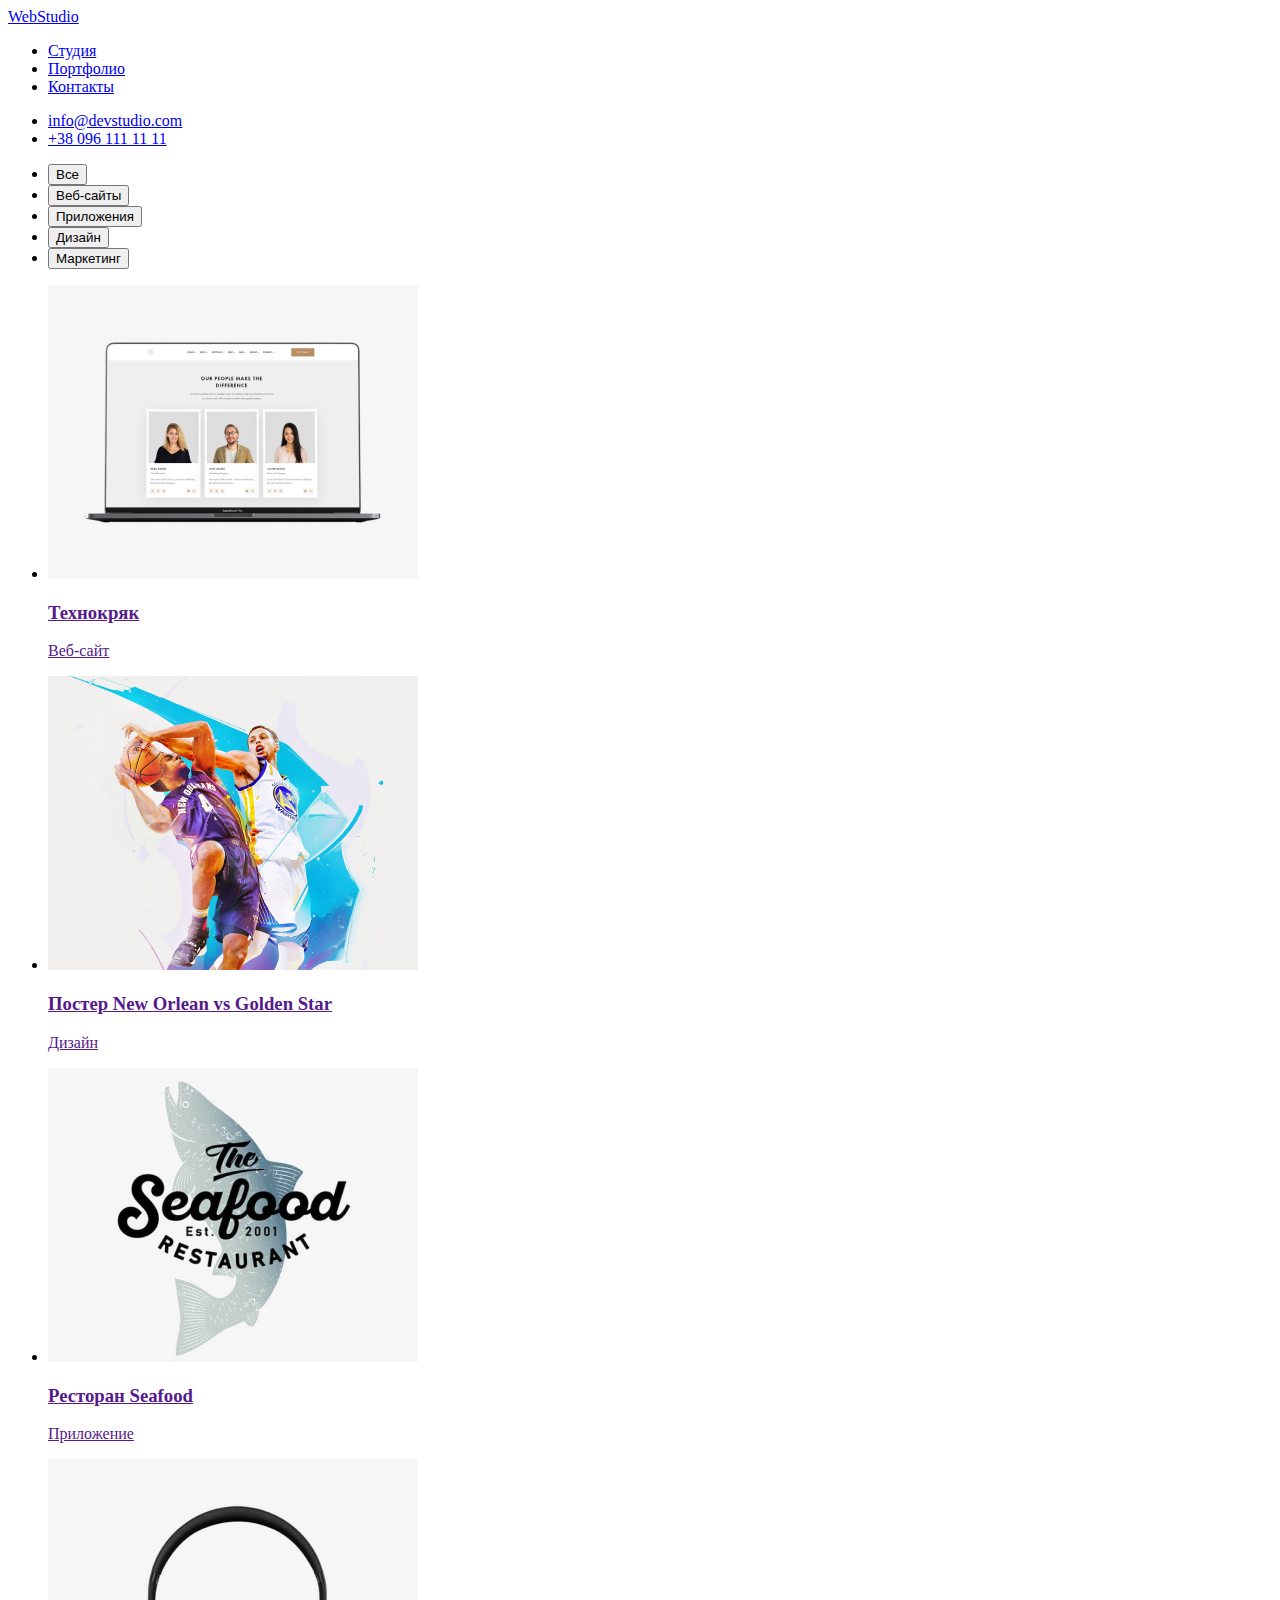
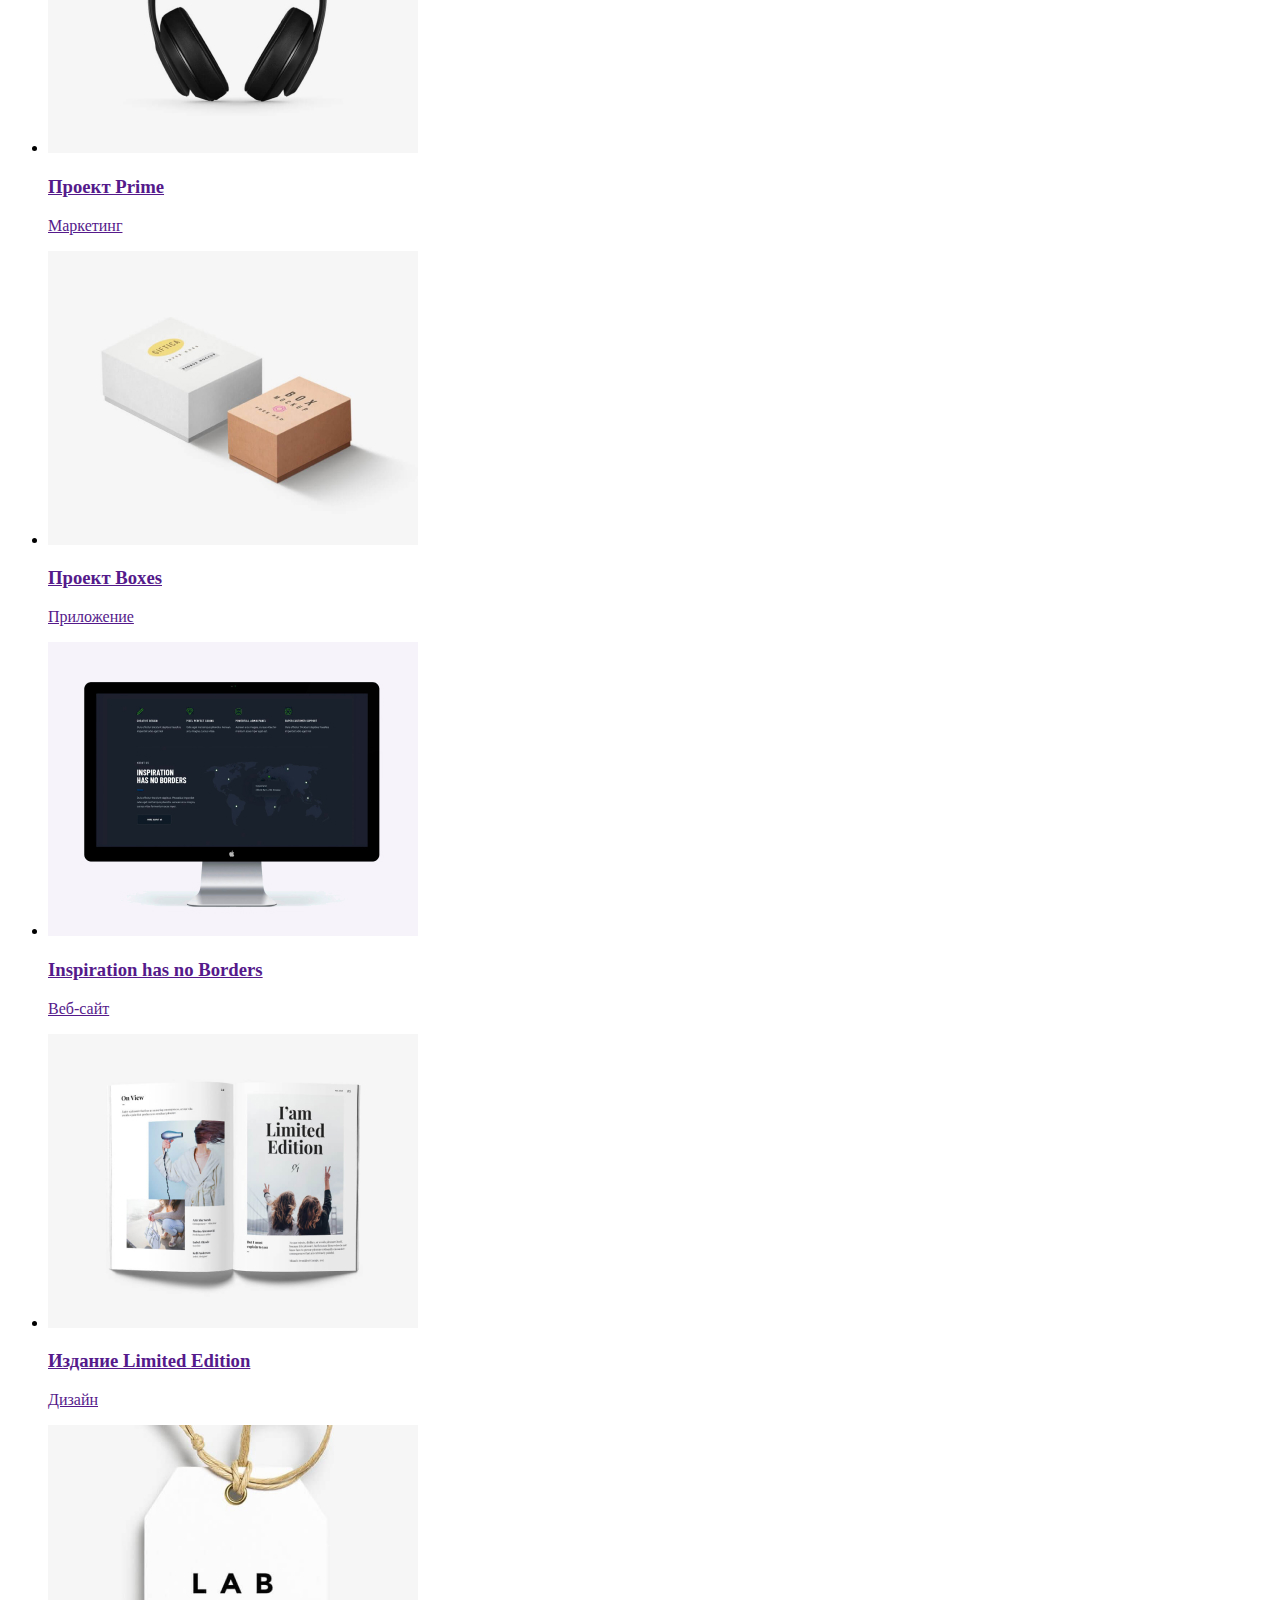
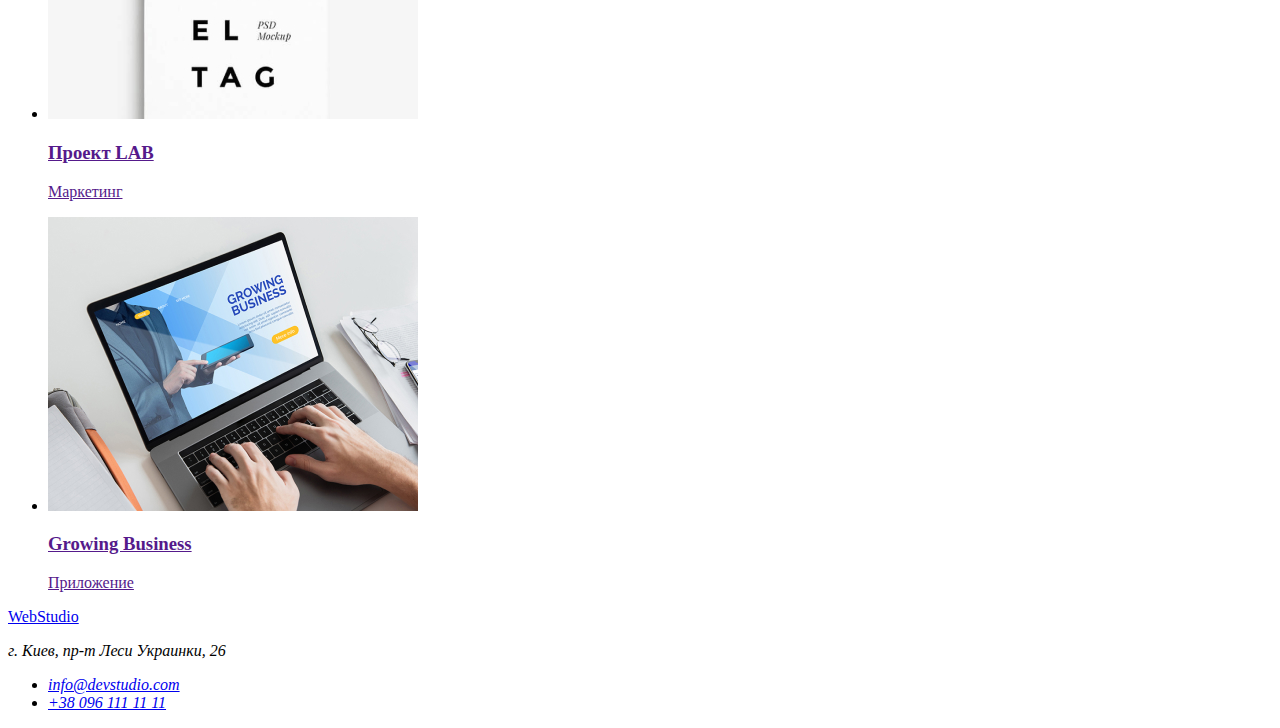
==== portfolio.html @ c71f7bc2 "ДЗ/2 портфолио" ====
<!DOCTYPE html>
<html lang="en">
  <head>
    <meta charset="UTF-8" />
    <meta http-equiv="X-UA-Compatible" content="IE=edge" />
    <meta name="viewport" content="width=device-width, initial-scale=1.0" />
    <title>Portfolio</title>
  </head>
  <body>
    <!--Шапка-->
    <header>
      <a href="#">WebStudio</a>
      <nav>
        <ul>
          <li><a href="#">Студия</a></li>
          <li><a href="#">Портфолио</a></li>
          <li><a href="#">Контакты</a></li>
        </ul>
      </nav>
      <ul>
        <li><a href="mailto:info@devstudio.com">info@devstudio.com</a></li>
        <li><a href="tel:+380961111111">+38 096 111 11 11</a></li>
      </ul>
    </header>
    <!--MAin content-->
    <main>
      <section>
        <h1 hidden>
         Примеры работ
        </h1>
        <ul>
            <li><button type="button">Все</button></li>
            <li><button type="button">Веб-сайты</button></li>
            <li><button type="button">Приложения</button></li>
            <li><button type="button">Дизайн</button></li>
            <li><button type="button">Маркетинг</button></li>
        </ul>
        <ul>
          <li>
            <a href="">
              <img
                src="./images/hw-2/technokryak.jpg"
                alt="Веб-сайт технокряк"
                width="370"
                height="294"
              />
              <h3>Технокряк</h3>
              <p>Веб-сайт</p>
            </a>
          </li>
          <li>
            <a href="">
              <img
                src="./images/hw-2/poster.jpg"
                alt="Постер с баскетболистами"
                width="370"
                height="294"
              />
              <h3>Постер New Orlean vs Golden Star</h3>
              <p>Дизайн</p>
            </a>
          </li>
          <li>
            <a href="">
              <img
                src="./images/hw-2/seafood.jpg"
                alt="Логотип ресторана"
                width="370"
                height="294"
              />
              <h3>Ресторан Seafood</h3>
              <p>Приложение</p>
            </a>
          </li>
          <li>
            <a href="">
              <img
                src="./images/hw-2/prime.jpg"
                alt="Наушники"
                width="370"
                height="294"
              />
              <h3>Проект Prime</h3>
              <p>Маркетинг</p>
            </a>
          </li>
          <li>
            <a href="">
              <img
                src="./images/hw-2/boxes.jpg"
                alt="Коробки"
                width="370"
                height="294"
              />
              <h3>Проект Boxes</h3>
              <p>Приложение</p>
            </a>
          </li>
          <li>
            <a href="">
              <img
                src="./images/hw-2/inspiration.jpg"
                alt="Компютер"
                width="370"
                height="294"
              />
              <h3>Inspiration has no Borders</h3>
              <p>Веб-сайт</p>
            </a>
          </li>
          <li>
            <a href="">
              <img
                src="./images/hw-2/limited-edition.jpg"
                alt="Обложка книги"
                width="370"
                height="294"
              />
              <h3>Издание Limited Edition</h3>
              <p>Дизайн</p>
            </a>
          </li>
          <li>
            <a href="">
              <img
                src="./images/hw-2/lab.jpg"
                alt="Лаб лого"
                width="370"
                height="294"
              />
              <h3>Проект LAB</h3>
              <p>Маркетинг</p>
            </a>
          </li>
          <li>
            <a href="">
              <img src="./images/hw-2/growing.jpg" alt="Ноут" 
              width="370" height="294"/>
              <h3 lang="en">Growing Business</h3>
              <p>Приложение</p>
            </a>
          </li>
        </ul>
      </section>
    </main>
    <!--Footer-->
    <footer>
      <a href="#">WebStudio</a>
      <address>
        <p>г. Киев, пр-т Леси Украинки, 26</p>
        <ul>
          <li><a href="mailto:info@devstudio.com">info@devstudio.com</a></li>
          <li><a href="tel:+380961111111">+38 096 111 11 11</a></li>
        </ul>
      </address>
    </footer>
  </body>
</html>
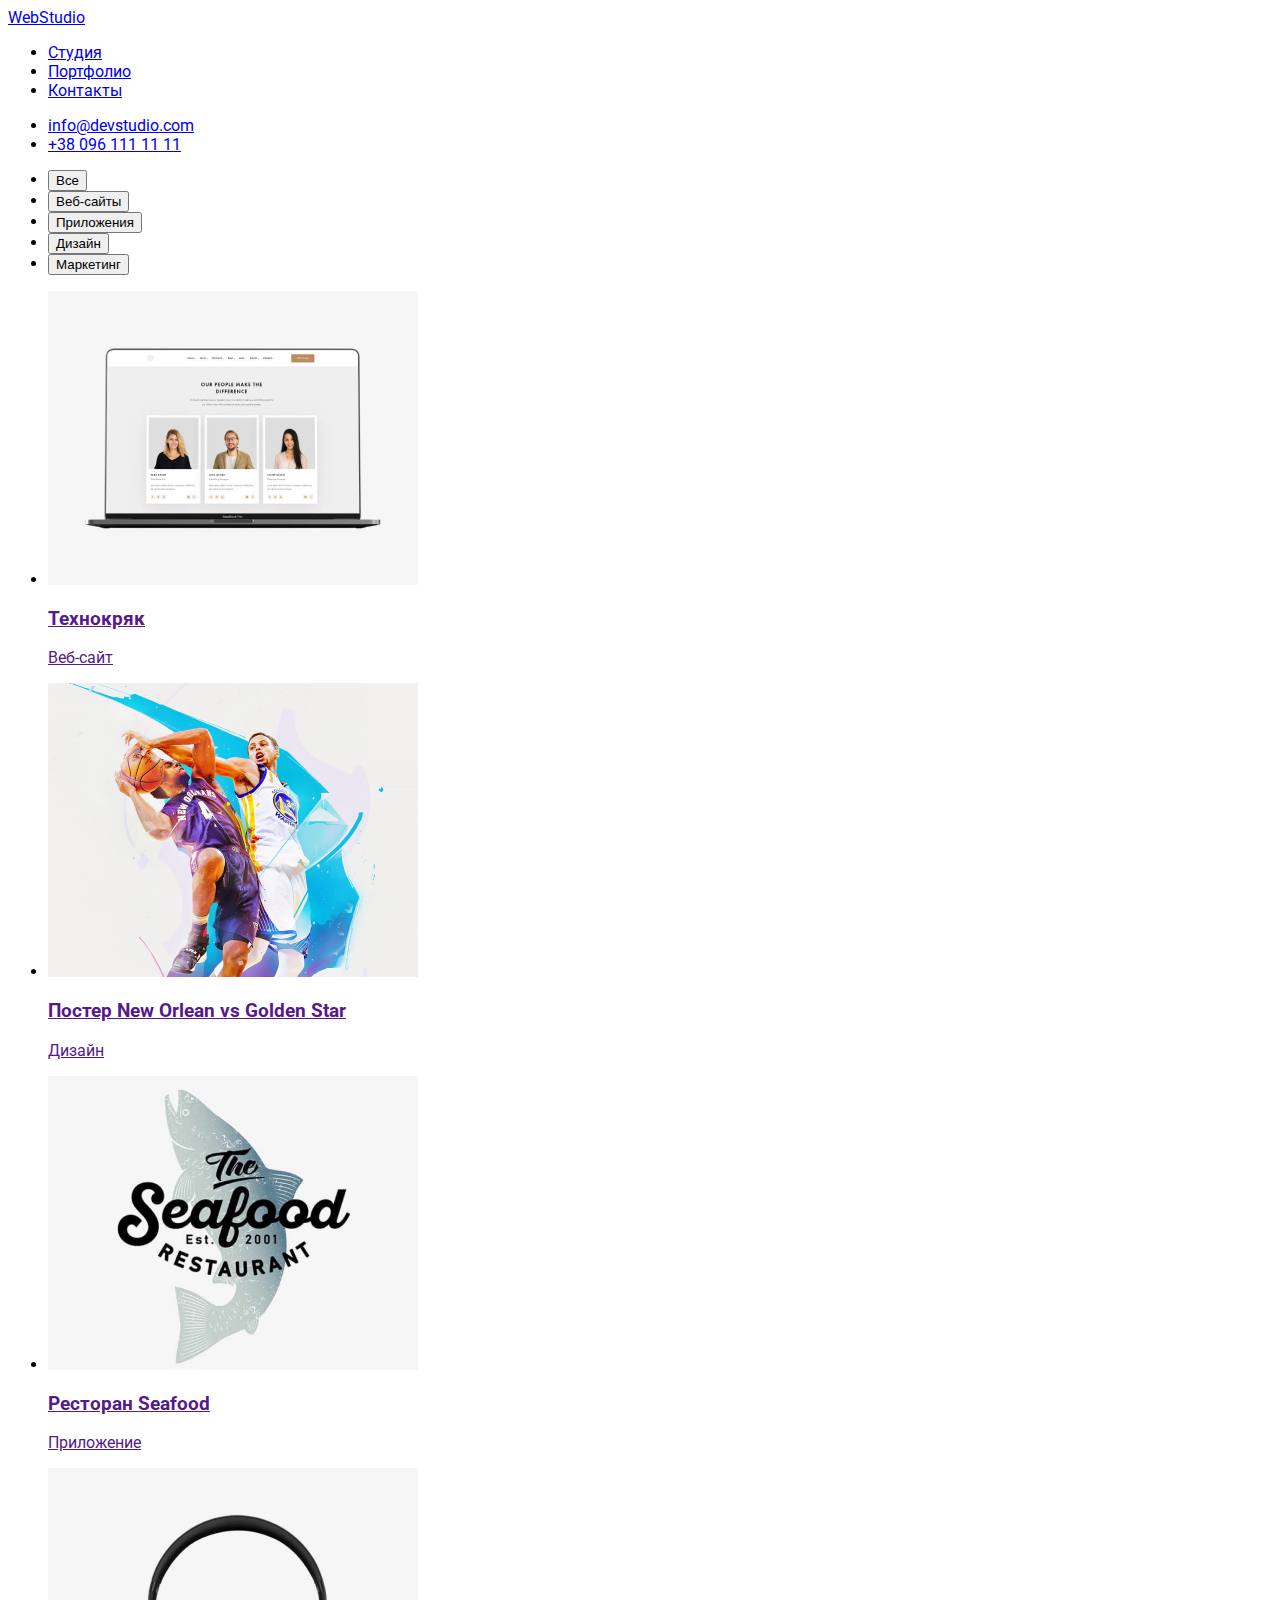
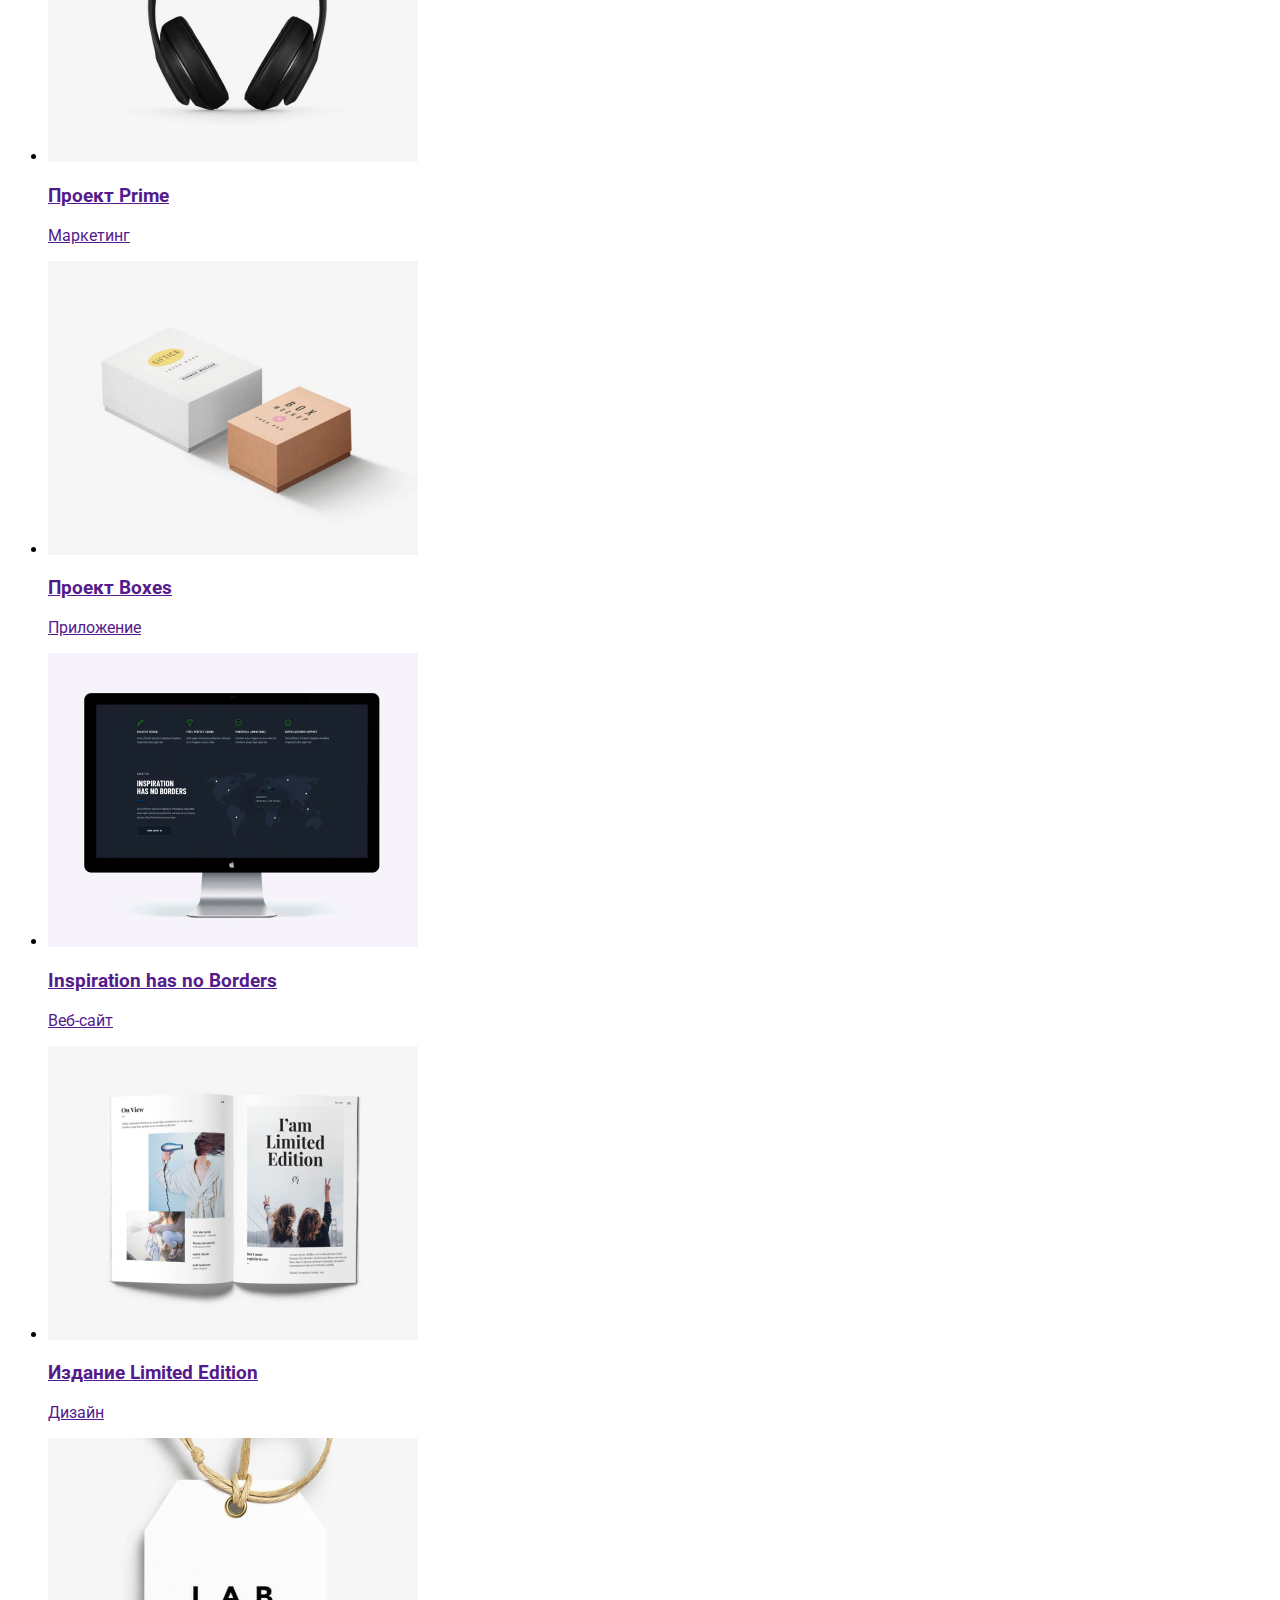
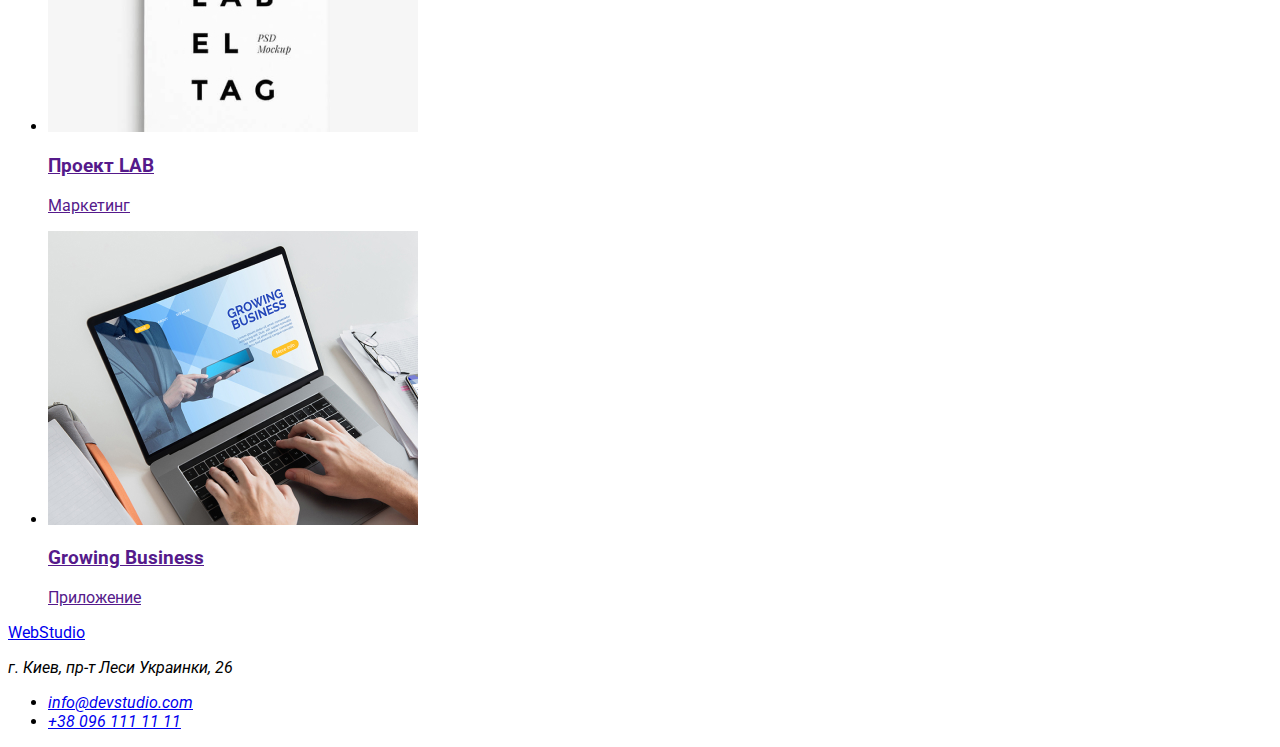
==== commit 79bf5168: "css" ====
--- a/portfolio.html
+++ b/portfolio.html
@@ -5,15 +5,20 @@
     <meta http-equiv="X-UA-Compatible" content="IE=edge" />
     <meta name="viewport" content="width=device-width, initial-scale=1.0" />
     <title>Portfolio</title>
+    <link
+      href="https://fonts.googleapis.com/css2?family=Raleway:wght@700&family=Roboto:wght@400;500;700;900&display=swap"
+      rel="stylesheet"
+    />
+    <link rel="stylesheet" href="./styles/styles.css" />
   </head>
   <body>
     <!--Шапка-->
     <header>
-      <a href="#">WebStudio</a>
+      <a href="./index.html">WebStudio</a>
       <nav>
         <ul>
-          <li><a href="#">Студия</a></li>
-          <li><a href="#">Портфолио</a></li>
+          <li><a href="./index.html">Студия</a></li>
+          <li><a href="./portfolio.html">Портфолио</a></li>
           <li><a href="#">Контакты</a></li>
         </ul>
       </nav>
@@ -25,15 +30,13 @@
     <!--MAin content-->
     <main>
       <section>
-        <h1 hidden>
-         Примеры работ
-        </h1>
+        <h1 hidden>Примеры работ</h1>
         <ul>
-            <li><button type="button">Все</button></li>
-            <li><button type="button">Веб-сайты</button></li>
-            <li><button type="button">Приложения</button></li>
-            <li><button type="button">Дизайн</button></li>
-            <li><button type="button">Маркетинг</button></li>
+          <li><button type="button">Все</button></li>
+          <li><button type="button">Веб-сайты</button></li>
+          <li><button type="button">Приложения</button></li>
+          <li><button type="button">Дизайн</button></li>
+          <li><button type="button">Маркетинг</button></li>
         </ul>
         <ul>
           <li>
@@ -134,8 +137,12 @@
           </li>
           <li>
             <a href="">
-              <img src="./images/hw-2/growing.jpg" alt="Ноут" 
-              width="370" height="294"/>
+              <img
+                src="./images/hw-2/growing.jpg"
+                alt="Ноут"
+                width="370"
+                height="294"
+              />
               <h3 lang="en">Growing Business</h3>
               <p>Приложение</p>
             </a>
@@ -145,7 +152,7 @@
     </main>
     <!--Footer-->
     <footer>
-      <a href="#">WebStudio</a>
+      <a href="./index.html">WebStudio</a>
       <address>
         <p>г. Киев, пр-т Леси Украинки, 26</p>
         <ul>
--- a/styles/styles.css
+++ b/styles/styles.css
@@ -0,0 +1,114 @@
+:root {
+  --primary-text-color: #757575;
+  --title-text-color: #212121;
+  --accent-color: #2196f3;
+  --logo-color: #000000;
+  --button-text-color: #ffffff;
+  --main-background-color: #e5e5e5;
+  --secondary-background-color: #2f303a;
+}
+
+body {
+  font-family: "Roboto", sans-serif;
+  background-color: ;
+}
+.logo {
+  font-family: "Raleway";
+  font-weight: 700;
+  font-size: 26px;
+  line-height: 1.19;
+  letter-spacing: 0.03em;
+  color: var(--accent-color);
+  text-decoration: none;
+}
+.logo-link {
+  color: var(--logo-color);
+}
+
+.nav-list {
+  font-style: normal;
+  font-weight: 500;
+  font-size: 14px;
+  line-height: 1.14;
+  letter-spacing: 0.02em;
+  color: var(--title-text-color);
+}
+.nav-item {
+  list-style: none;
+}
+
+.nav-link {
+  font-style: normal;
+  font-weight: 500;
+  font-size: 14px;
+  line-height: 1.14;
+  letter-spacing: 0.02em;
+  color: var(--title-text-color);
+  text-decoration: none;
+}
+.studio {
+  color: var(--accent-color);
+}
+.studio:active {
+  color: var(--logo-color);
+}
+.nav-link:hover,
+.nav-link:focus,
+.nav-link:active {
+  color: var(--accent-color);
+}
+.mail {
+  font-style: normal;
+  font-weight: 500;
+  font-size: 14px;
+  line-height: 1.14;
+  letter-spacing: 0.02em;
+  color: var(--title-text-color);
+}
+.mail:hover,
+.mail:focus {
+  color: var(--accent-color);
+}
+.phone {
+  font-style: normal;
+  font-weight: 500;
+  font-size: 14px;
+  line-height: 1.14;
+  letter-spacing: 0.02em;
+  color: var(--primary-text-color);
+}
+
+/* Hero */
+.hero {
+  background-color: var(--secondary-background-color);
+  width: 1600px;
+  height: 600px;
+}
+
+.hero-title {
+  font-style: normal;
+  font-weight: 900;
+  font-size: 44px;
+  line-height: 1.36;
+  text-align: center;
+  letter-spacing: 0.06em;
+  text-transform: uppercase;
+  color: var(--button-text-color);
+}
+.hero-button {
+  font-family: "Roboto";
+  font-style: normal;
+  font-weight: 700;
+  font-size: 16px;
+  line-height: 30px;
+  display: flex;
+  align-items: center;
+  text-align: center;
+  letter-spacing: 0.06em;
+  color: var(--button-text-color);
+  background-color: var(--accent-color);
+}
+.hero-button:hover,
+.hero-button:focus {
+  background-color: #188ce8;
+}
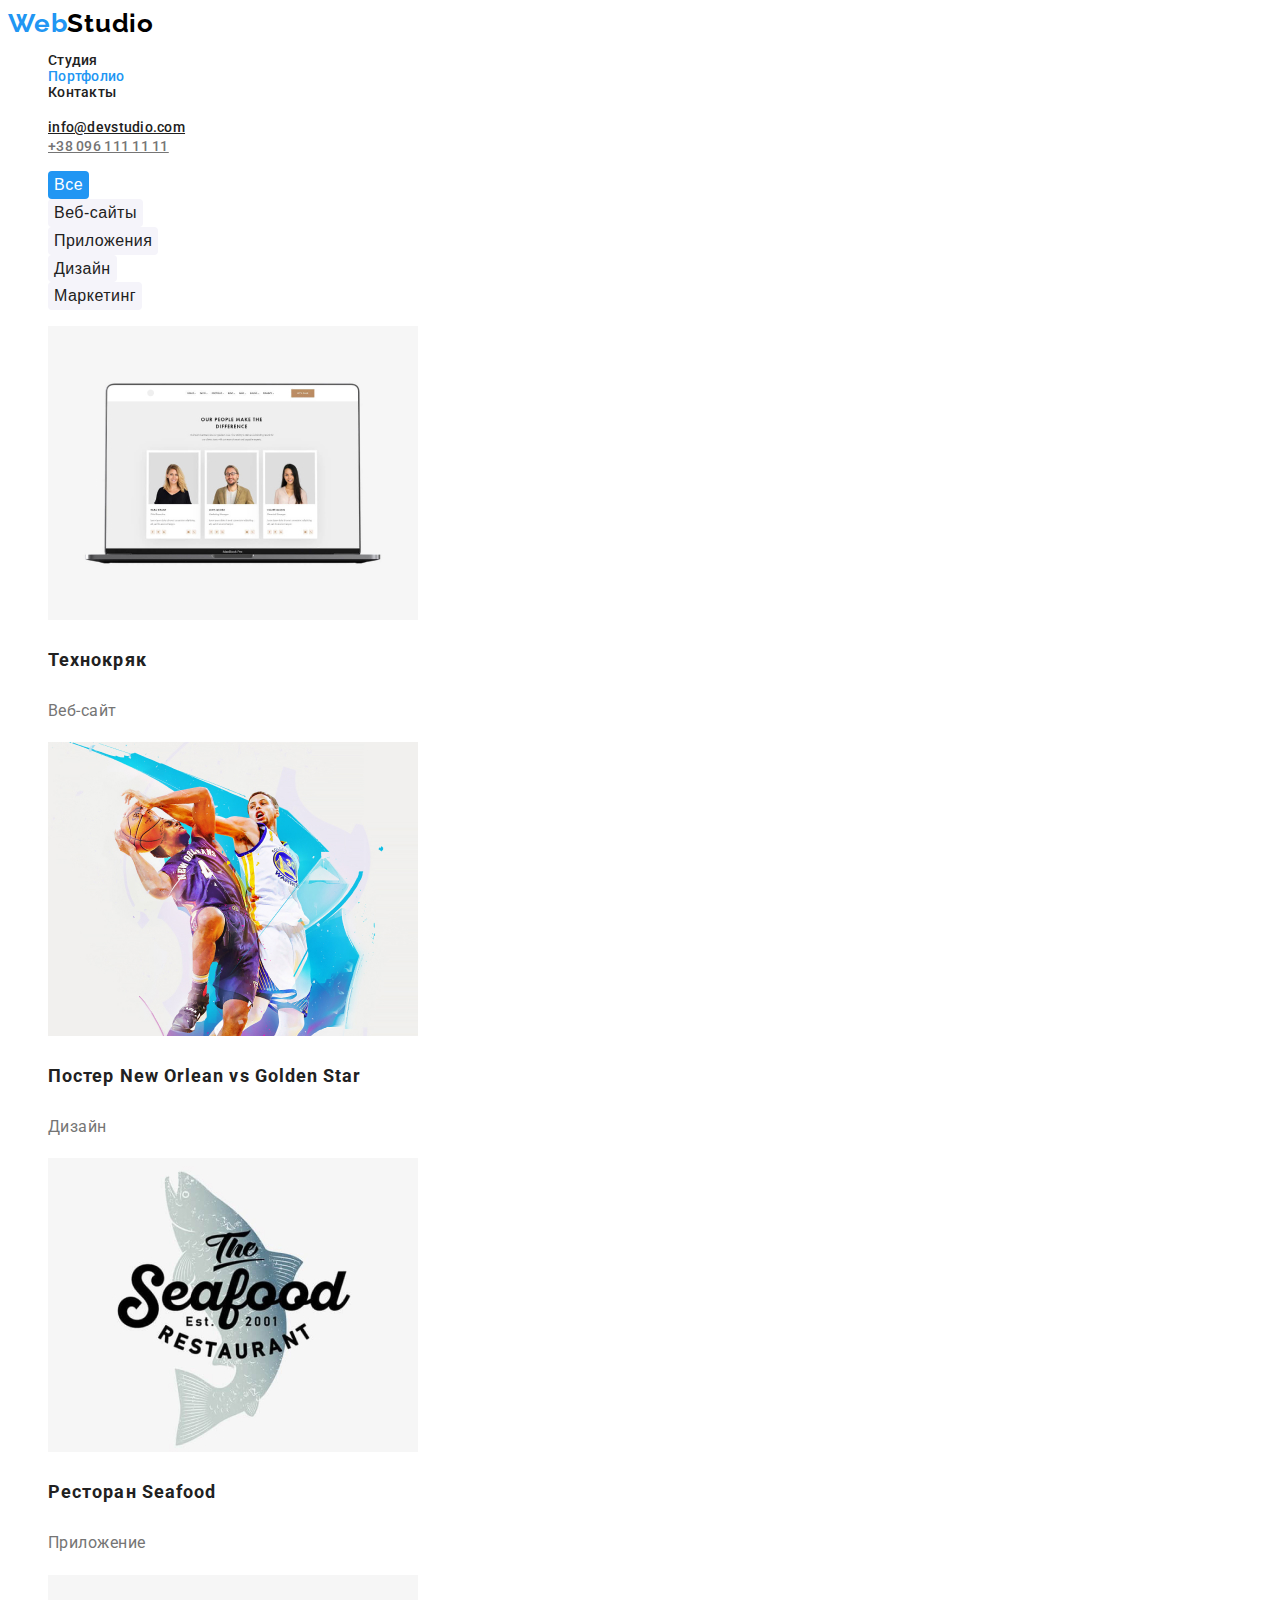
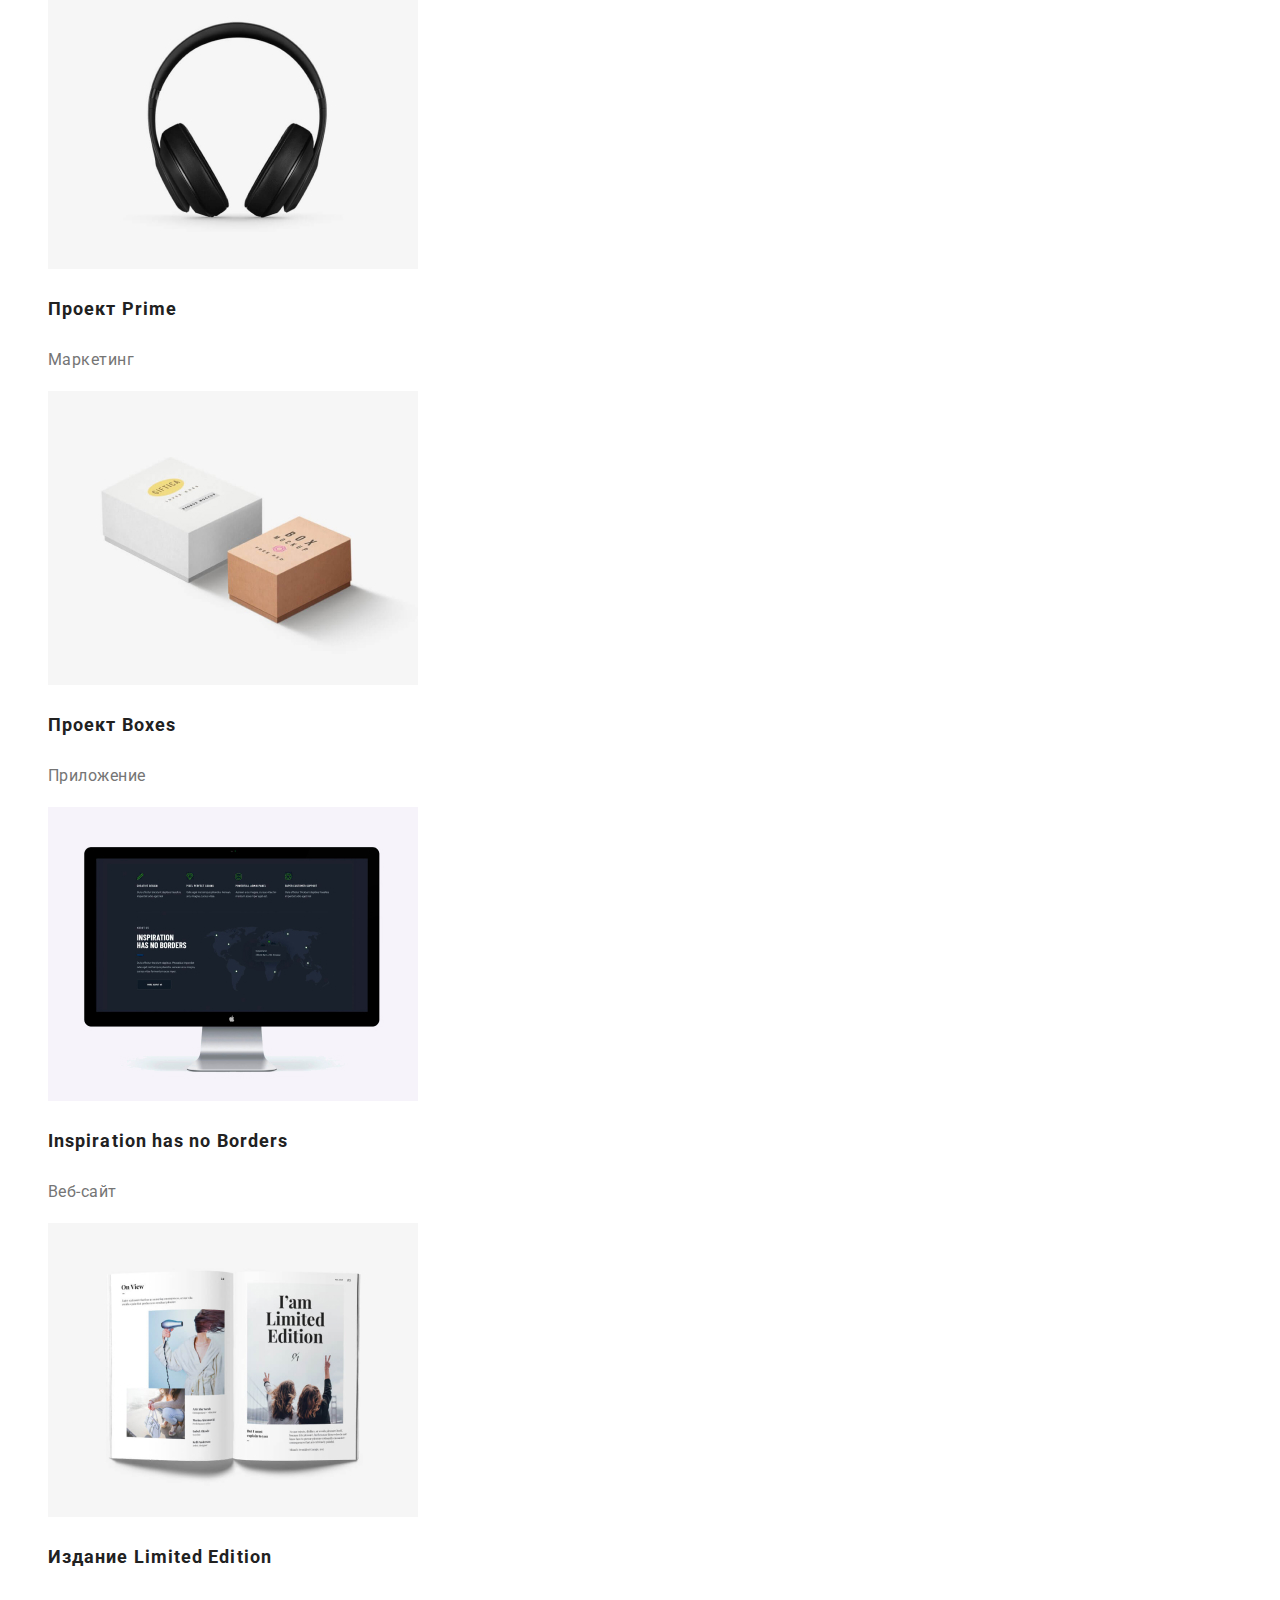
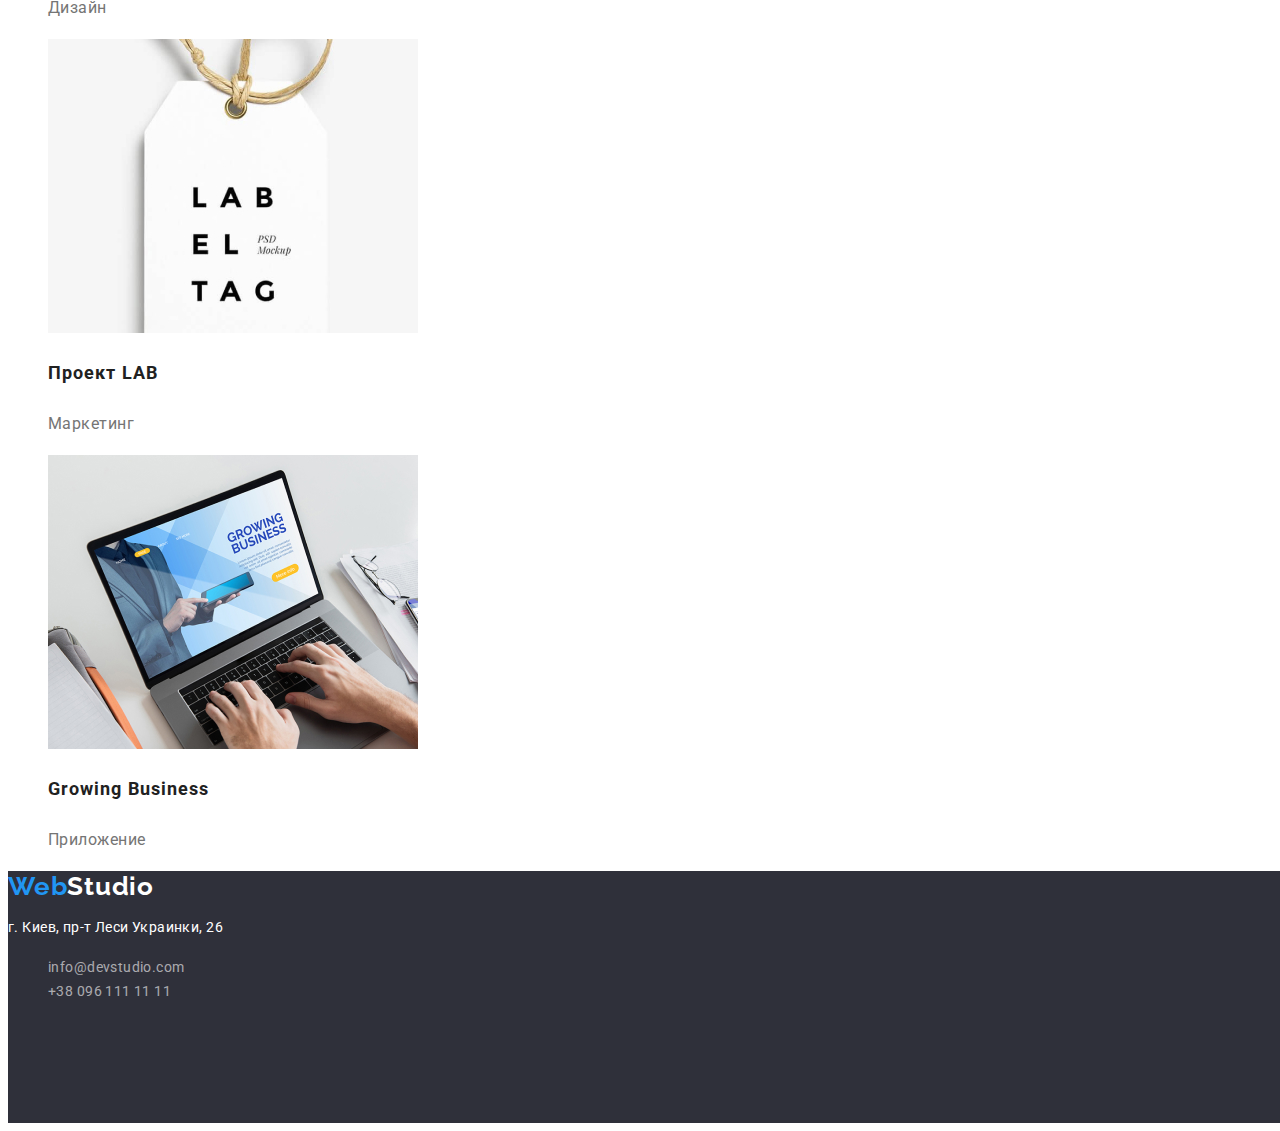
==== commit a87318d7: "css index+portfolio" ====
--- a/portfolio.html
+++ b/portfolio.html
@@ -13,18 +13,30 @@
   </head>
   <body>
     <!--Шапка-->
-    <header>
-      <a href="./index.html">WebStudio</a>
-      <nav>
-        <ul>
-          <li><a href="./index.html">Студия</a></li>
-          <li><a href="./portfolio.html">Портфолио</a></li>
-          <li><a href="#">Контакты</a></li>
+    <header class="header">
+      <a href="./index.html" class="logo">Web<span class="logo-link">Studio</span>
+      </a>
+      <nav class="main-nav">
+        <ul class="nav-list">
+          <li class="item">
+            <a href="./index.html" class="nav-link"><span class="nav-link">Студия</span>
+            </a>
+          </li>
+          <li class="item">
+            <a href="./portfolio.html" class="studio">Портфолио</a>
+          </li>
+          <li class="item">
+            <a href="#address" class="nav-link">Контакты</a>
+          </li>
         </ul>
       </nav>
-      <ul>
-        <li><a href="mailto:info@devstudio.com">info@devstudio.com</a></li>
-        <li><a href="tel:+380961111111">+38 096 111 11 11</a></li>
+      <ul class="contact-list">
+        <li class="item">
+          <a href="mailto:info@devstudio.com" class="mail">info@devstudio.com</a>
+        </li>
+        <li class="item">
+          <a href="tel:+380961111111" class="phone">+38 096 111 11 11</a>
+        </li>
       </ul>
     </header>
     <!--MAin content-->
@@ -32,134 +44,138 @@
       <section>
         <h1 hidden>Примеры работ</h1>
         <ul>
-          <li><button type="button">Все</button></li>
-          <li><button type="button">Веб-сайты</button></li>
-          <li><button type="button">Приложения</button></li>
-          <li><button type="button">Дизайн</button></li>
-          <li><button type="button">Маркетинг</button></li>
+          <li class="item"><button type="button" class="btn-active">Все</button></li>
+          <li class="item"><button type="button" class="button">Веб-сайты</button></li>
+          <li class="item"><button type="button" class="button">Приложения</button></li>
+          <li class="item"><button type="button" class="button">Дизайн</button></li>
+          <li class="item"><button type="button" class="button">Маркетинг</button></li>
         </ul>
         <ul>
-          <li>
-            <a href="">
+          <li class="item">
+            <a href="" class="link">
               <img
                 src="./images/hw-2/technokryak.jpg"
                 alt="Веб-сайт технокряк"
                 width="370"
                 height="294"
               />
-              <h3>Технокряк</h3>
-              <p>Веб-сайт</p>
+              <h3 class="subject">Технокряк</h3>
+              <p class="description">Веб-сайт</p>
             </a>
           </li>
-          <li>
-            <a href="">
+          <li class="item">
+            <a href="" class="link">
               <img
                 src="./images/hw-2/poster.jpg"
                 alt="Постер с баскетболистами"
                 width="370"
                 height="294"
               />
-              <h3>Постер New Orlean vs Golden Star</h3>
-              <p>Дизайн</p>
+              <h3 class="subject">Постер New Orlean vs Golden Star</h3>
+              <p class="description">Дизайн</p>
             </a>
           </li>
-          <li>
-            <a href="">
+          <li class="item">
+            <a href="" class="link">
               <img
                 src="./images/hw-2/seafood.jpg"
                 alt="Логотип ресторана"
                 width="370"
                 height="294"
               />
-              <h3>Ресторан Seafood</h3>
-              <p>Приложение</p>
+              <h3 class="subject">Ресторан Seafood</h3>
+              <p class="description">Приложение</p>
             </a>
           </li>
-          <li>
-            <a href="">
+          <li class="item">
+            <a href="" class="link">
               <img
                 src="./images/hw-2/prime.jpg"
                 alt="Наушники"
                 width="370"
                 height="294"
               />
-              <h3>Проект Prime</h3>
-              <p>Маркетинг</p>
+              <h3 class="subject">Проект Prime</h3>
+              <p class="description">Маркетинг</p>
             </a>
           </li>
-          <li>
-            <a href="">
+          <li class="item">
+            <a href="" class="link">
               <img
                 src="./images/hw-2/boxes.jpg"
                 alt="Коробки"
                 width="370"
                 height="294"
               />
-              <h3>Проект Boxes</h3>
-              <p>Приложение</p>
+              <h3 class="subject">Проект Boxes</h3>
+              <p class="description">Приложение</p>
             </a>
           </li>
-          <li>
-            <a href="">
+          <li class="item">
+            <a href="" class="link">
               <img
                 src="./images/hw-2/inspiration.jpg"
                 alt="Компютер"
                 width="370"
                 height="294"
               />
-              <h3>Inspiration has no Borders</h3>
-              <p>Веб-сайт</p>
+              <h3 class="subject">Inspiration has no Borders</h3>
+              <p class="description">Веб-сайт</p>
             </a>
           </li>
-          <li>
-            <a href="">
+          <li class="item">
+            <a href="" class="link">
               <img
                 src="./images/hw-2/limited-edition.jpg"
                 alt="Обложка книги"
                 width="370"
                 height="294"
               />
-              <h3>Издание Limited Edition</h3>
-              <p>Дизайн</p>
+              <h3 class="subject">Издание Limited Edition</h3>
+              <p class="description">Дизайн</p>
             </a>
           </li>
-          <li>
-            <a href="">
+          <li class="item">
+            <a href="" class="link">
               <img
                 src="./images/hw-2/lab.jpg"
                 alt="Лаб лого"
                 width="370"
                 height="294"
               />
-              <h3>Проект LAB</h3>
-              <p>Маркетинг</p>
+              <h3 class="subject">Проект LAB</h3>
+              <p class="description">Маркетинг</p>
             </a>
           </li>
-          <li>
-            <a href="">
+          <li class="item" >
+            <a href="" class="link">
               <img
                 src="./images/hw-2/growing.jpg"
                 alt="Ноут"
                 width="370"
                 height="294"
               />
-              <h3 lang="en">Growing Business</h3>
-              <p>Приложение</p>
+              <h3 lang="en" class="subject">Growing Business</h3>
+              <p class="description">Приложение</p>
             </a>
           </li>
         </ul>
       </section>
     </main>
-    <!--Footer-->
-    <footer>
-      <a href="./index.html">WebStudio</a>
-      <address>
-        <p>г. Киев, пр-т Леси Украинки, 26</p>
-        <ul>
-          <li><a href="mailto:info@devstudio.com">info@devstudio.com</a></li>
-          <li><a href="tel:+380961111111">+38 096 111 11 11</a></li>
-        </ul>
-      </address>
-    </footer>
+      <!--Футер-->
+      <footer class="footer">
+        <a href="./index.html" class="logo">Web<span class="logo-footer">Studio</span></a>
+        <address id="address">
+          <p class="address">г. Киев, пр-т Леси Украинки, 26</p>
+          <ul>
+            <li class="item">
+              <a href="mailto:info@devstudio.com" class="footer-mail">info@devstudio.com</a>
+            </li>
+            <li class="item">
+              <a href="tel:+380961111111" class="footer-phone">+38 096 111 11 11</a>
+            </li>
+          </ul>
+        </address>
+      </footer>
   </body>
 </html>
--- a/styles/styles.css
+++ b/styles/styles.css
@@ -10,8 +10,11 @@
 
 body {
   font-family: "Roboto", sans-serif;
-  background-color: ;
-}
+  font-style: normal;
+}
+
+/* Хедер */
+
 .logo {
   font-family: "Raleway";
   font-weight: 700;
@@ -24,31 +27,30 @@
 .logo-link {
   color: var(--logo-color);
 }
-
-.nav-list {
-  font-style: normal;
+.nav-list,
+.nav-link {
   font-weight: 500;
   font-size: 14px;
   line-height: 1.14;
   letter-spacing: 0.02em;
   color: var(--title-text-color);
-}
-.nav-item {
+  text-decoration: none;
   list-style: none;
 }
 
-.nav-link {
-  font-style: normal;
-  font-weight: 500;
-  font-size: 14px;
-  line-height: 1.14;
-  letter-spacing: 0.02em;
-  color: var(--title-text-color);
-  text-decoration: none;
-}
+.item {
+  list-style: none;
+}
+
 .studio {
   color: var(--accent-color);
-}
+  text-decoration: none;
+}
+.studio:hover,
+.studio:focus {
+  color: #188ce8;
+}
+
 .studio:active {
   color: var(--logo-color);
 }
@@ -58,7 +60,6 @@
   color: var(--accent-color);
 }
 .mail {
-  font-style: normal;
   font-weight: 500;
   font-size: 14px;
   line-height: 1.14;
@@ -69,6 +70,9 @@
 .mail:focus {
   color: var(--accent-color);
 }
+.mail:active {
+  color: var(--logo-color);
+}
 .phone {
   font-style: normal;
   font-weight: 500;
@@ -77,8 +81,15 @@
   letter-spacing: 0.02em;
   color: var(--primary-text-color);
 }
-
-/* Hero */
+.phone:hover,
+.phone:focus {
+  color: var(--accent-color);
+}
+.phone:active {
+  color: var(--logo-color);
+}
+
+/* Герой */
 .hero {
   background-color: var(--secondary-background-color);
   width: 1600px;
@@ -86,7 +97,6 @@
 }
 
 .hero-title {
-  font-style: normal;
   font-weight: 900;
   font-size: 44px;
   line-height: 1.36;
@@ -96,8 +106,6 @@
   color: var(--button-text-color);
 }
 .hero-button {
-  font-family: "Roboto";
-  font-style: normal;
   font-weight: 700;
   font-size: 16px;
   line-height: 30px;
@@ -107,8 +115,132 @@
   letter-spacing: 0.06em;
   color: var(--button-text-color);
   background-color: var(--accent-color);
-}
-.hero-button:hover,
+  border-radius: 4px;
+}
+.hero-button:hover {
+  background-color: #188ce8;
+}
 .hero-button:focus {
-  background-color: #188ce8;
-}
+  background-color: var(--accent-color);
+}
+
+/* Основной контент */
+.title {
+  font-weight: 700;
+  font-size: 14px;
+  line-height: 1.14;
+  letter-spacing: 0.03em;
+  text-transform: uppercase;
+  color: var(--title-text-color);
+}
+.text {
+  font-weight: 400;
+  font-size: 14px;
+  line-height: 1.71;
+  letter-spacing: 0.03em;
+  color: var(--primary-text-color);
+}
+.heading {
+  font-weight: 700;
+  font-size: 36px;
+  line-height: 1.17;
+  text-align: center;
+  letter-spacing: 0.03em;
+  color: var(--title-text-color);
+}
+
+/* Наша команда */
+.name {
+  font-weight: 500;
+  font-size: 16px;
+  line-height: 1.19;
+  text-align: center;
+  letter-spacing: 0.03em;
+  color: var(--title-text-color);
+}
+.job {
+  font-weight: 400;
+  font-size: 16px;
+  line-height: 1.19;
+  text-align: center;
+  letter-spacing: 0.03em;
+  color: var(--primary-text-color);
+}
+
+/* Футер */
+.footer {
+  background-color: var(--secondary-background-color);
+  width: 1600px;
+  height: 252px;
+}
+.logo-footer {
+  font-family: "Raleway";
+  font-weight: 700;
+  font-size: 26px;
+  line-height: 31px;
+  letter-spacing: 0.03em;
+  color: var(--button-text-color);
+}
+.address {
+  font-style: normal;
+  font-weight: 400;
+  font-size: 14px;
+  line-height: 1.71;
+  letter-spacing: 0.03em;
+  color: var(--button-text-color);
+}
+.footer-mail,
+.footer-phone {
+  font-style: normal;
+  font-weight: 400;
+  font-size: 14px;
+  line-height: 1.71;
+  letter-spacing: 0.03em;
+  color: rgba(255, 255, 255, 0.6);
+  text-decoration: none;
+}
+
+/* Вторая страница. ПОРТФОЛИО */
+/* Кнопки портфолио */
+.btn-active {
+  font-weight: 500;
+  font-size: 16px;
+  line-height: 1.62;
+  text-align: center;
+  letter-spacing: 0.03em;
+  color: var(--button-text-color);
+  background-color: var(--accent-color);
+  border-radius: 4px;
+  border: none;
+}
+
+.button {
+  font-weight: 500;
+  font-size: 16px;
+  line-height: 1.62;
+  text-align: center;
+  letter-spacing: 0.03em;
+  color: var(--title-text-color);
+  background-color: #f5f4fa;
+  border-radius: 4px;
+  border: none;
+}
+
+.link {
+  text-decoration: none;
+}
+.subject {
+  font-weight: 700;
+  font-size: 18px;
+  line-height: 2;
+  letter-spacing: 0.06em;
+  color: var(--title-text-color);
+}
+
+.description {
+  font-weight: 400;
+  font-size: 16px;
+  line-height: 1.88;
+  letter-spacing: 0.03em;
+  color: var(--primary-text-color);
+}
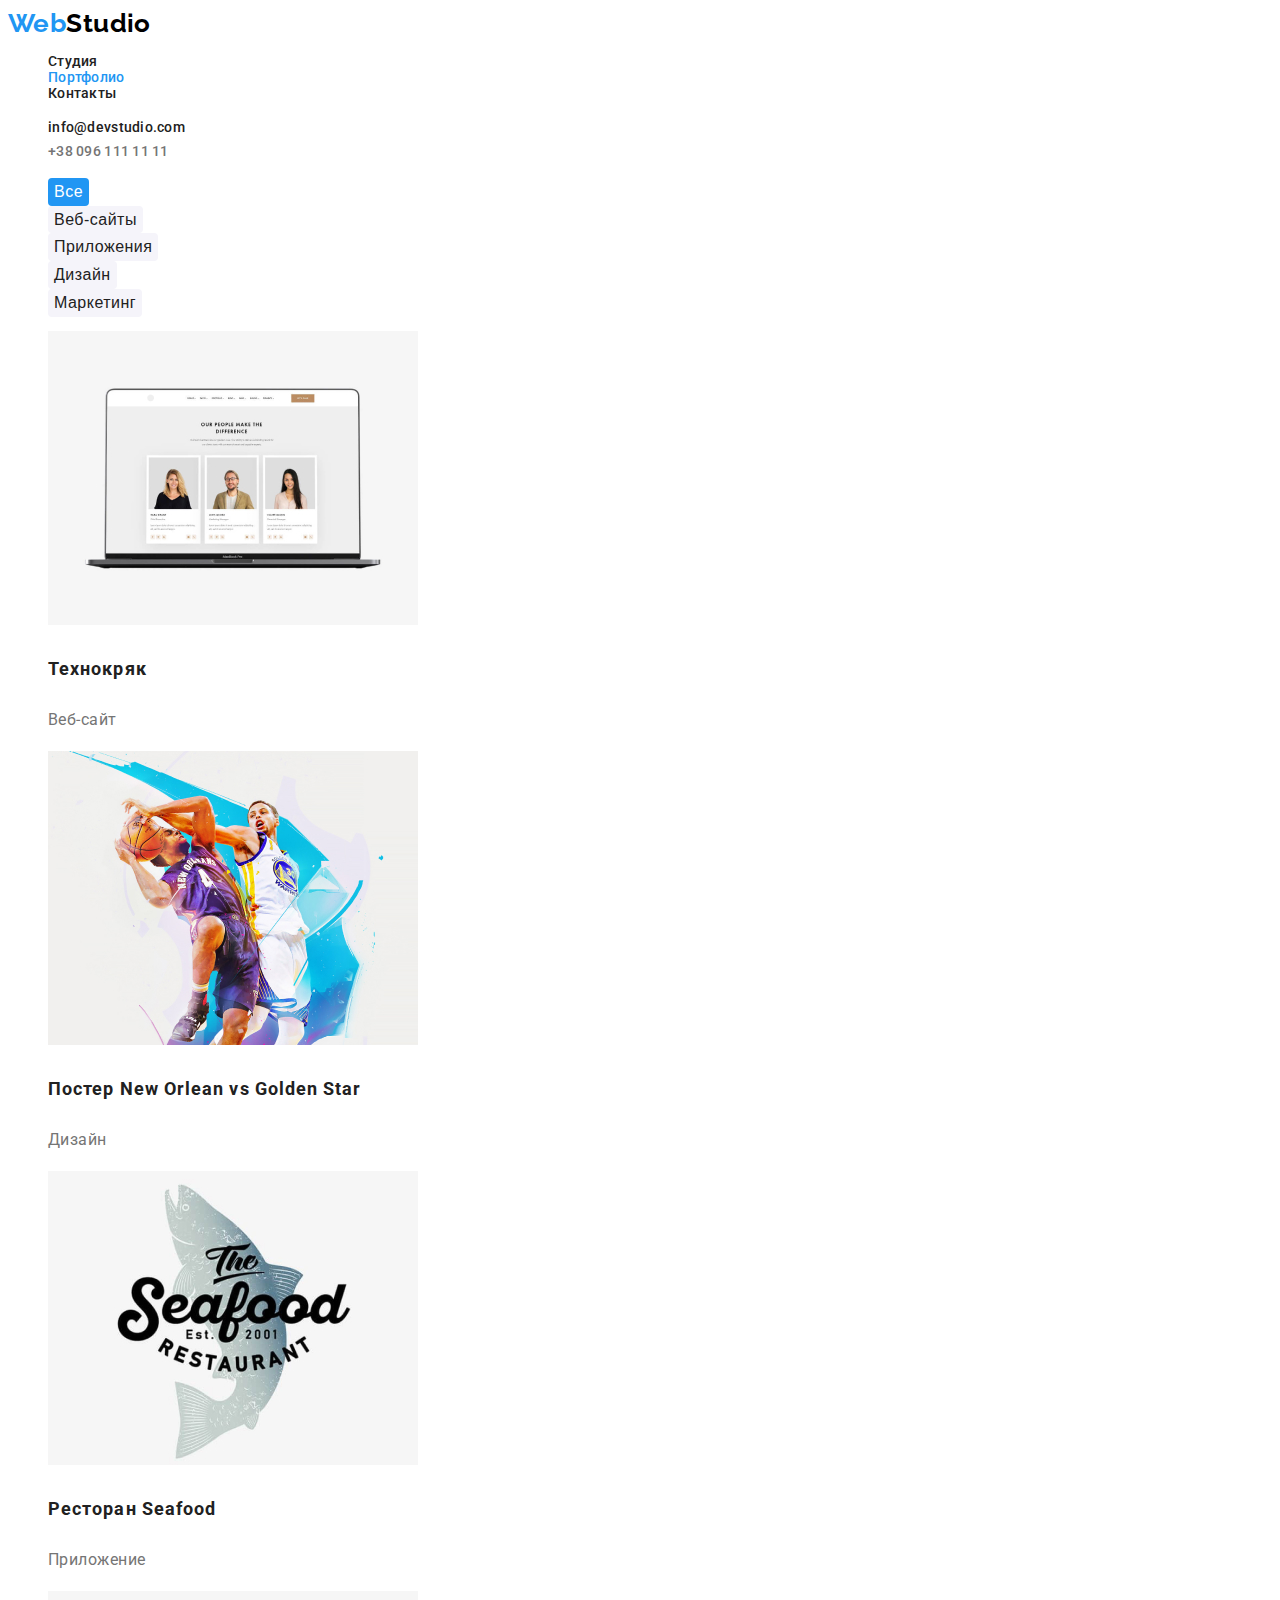
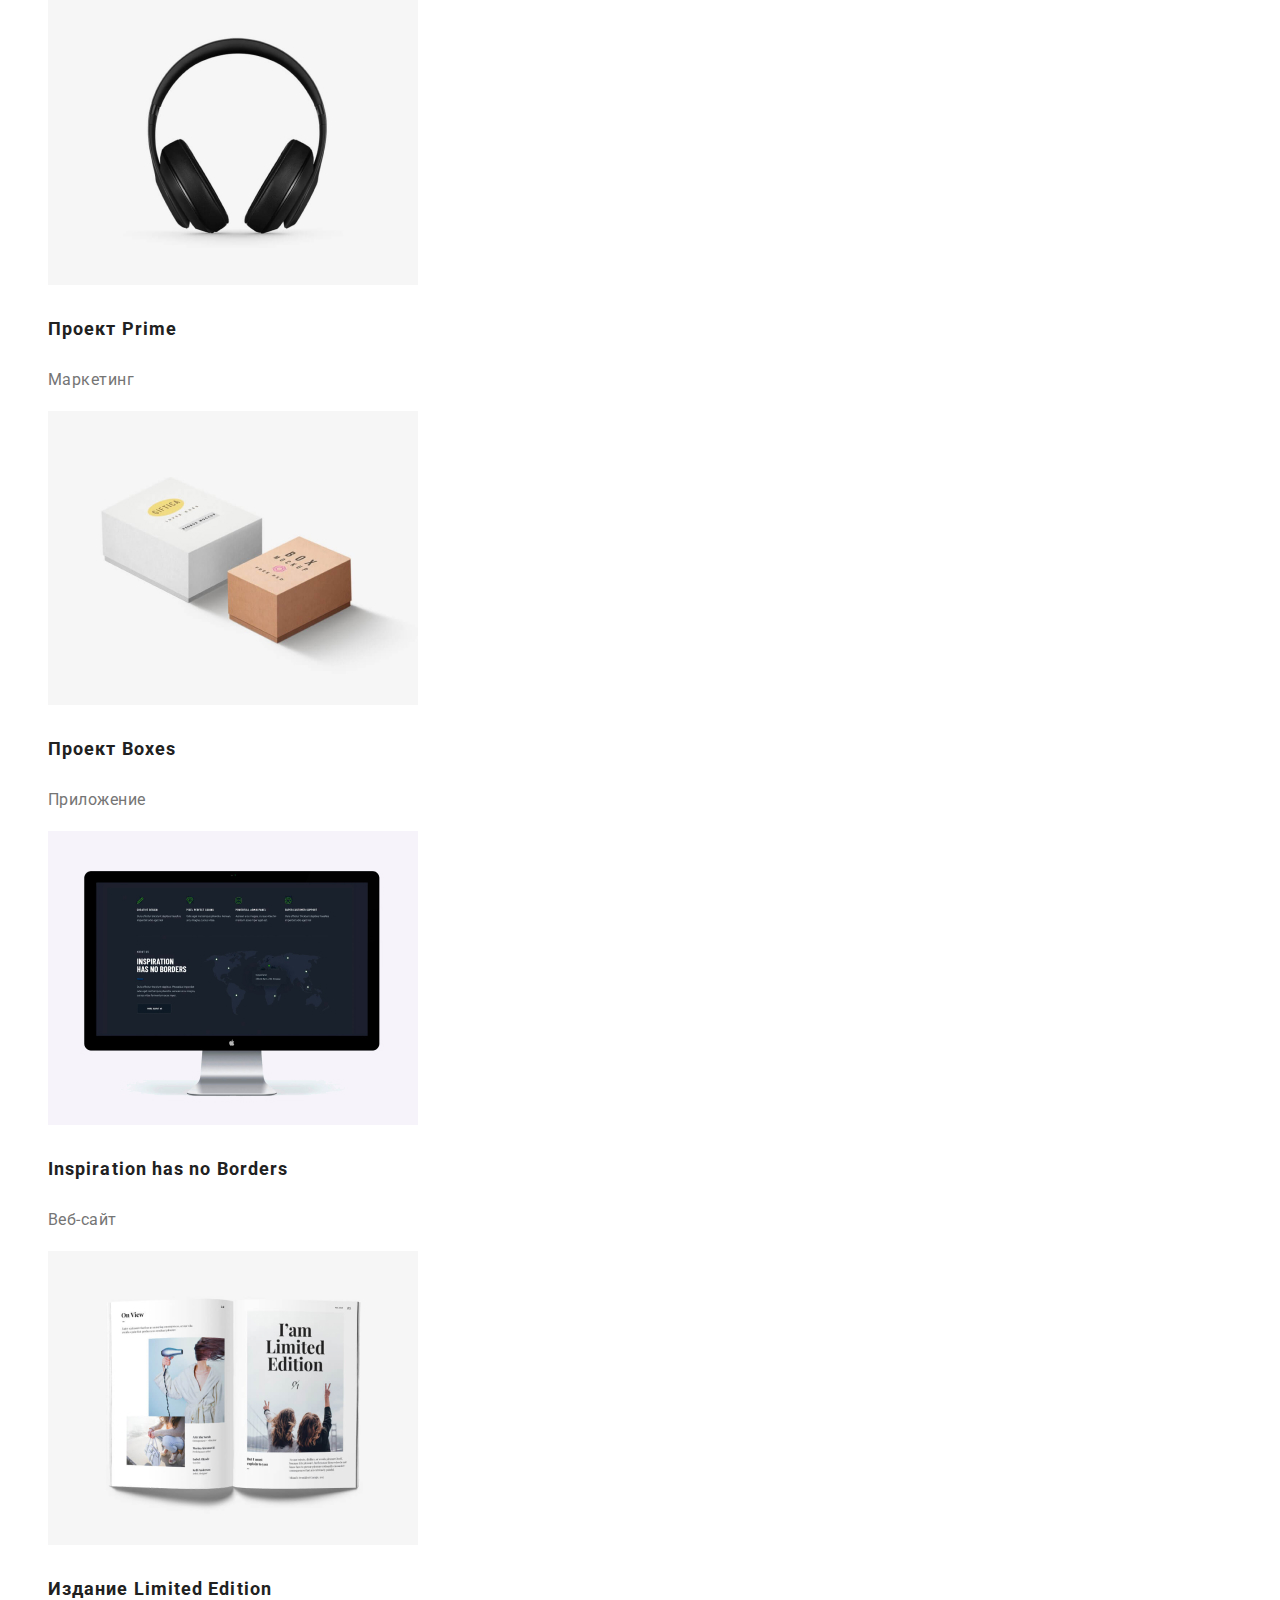
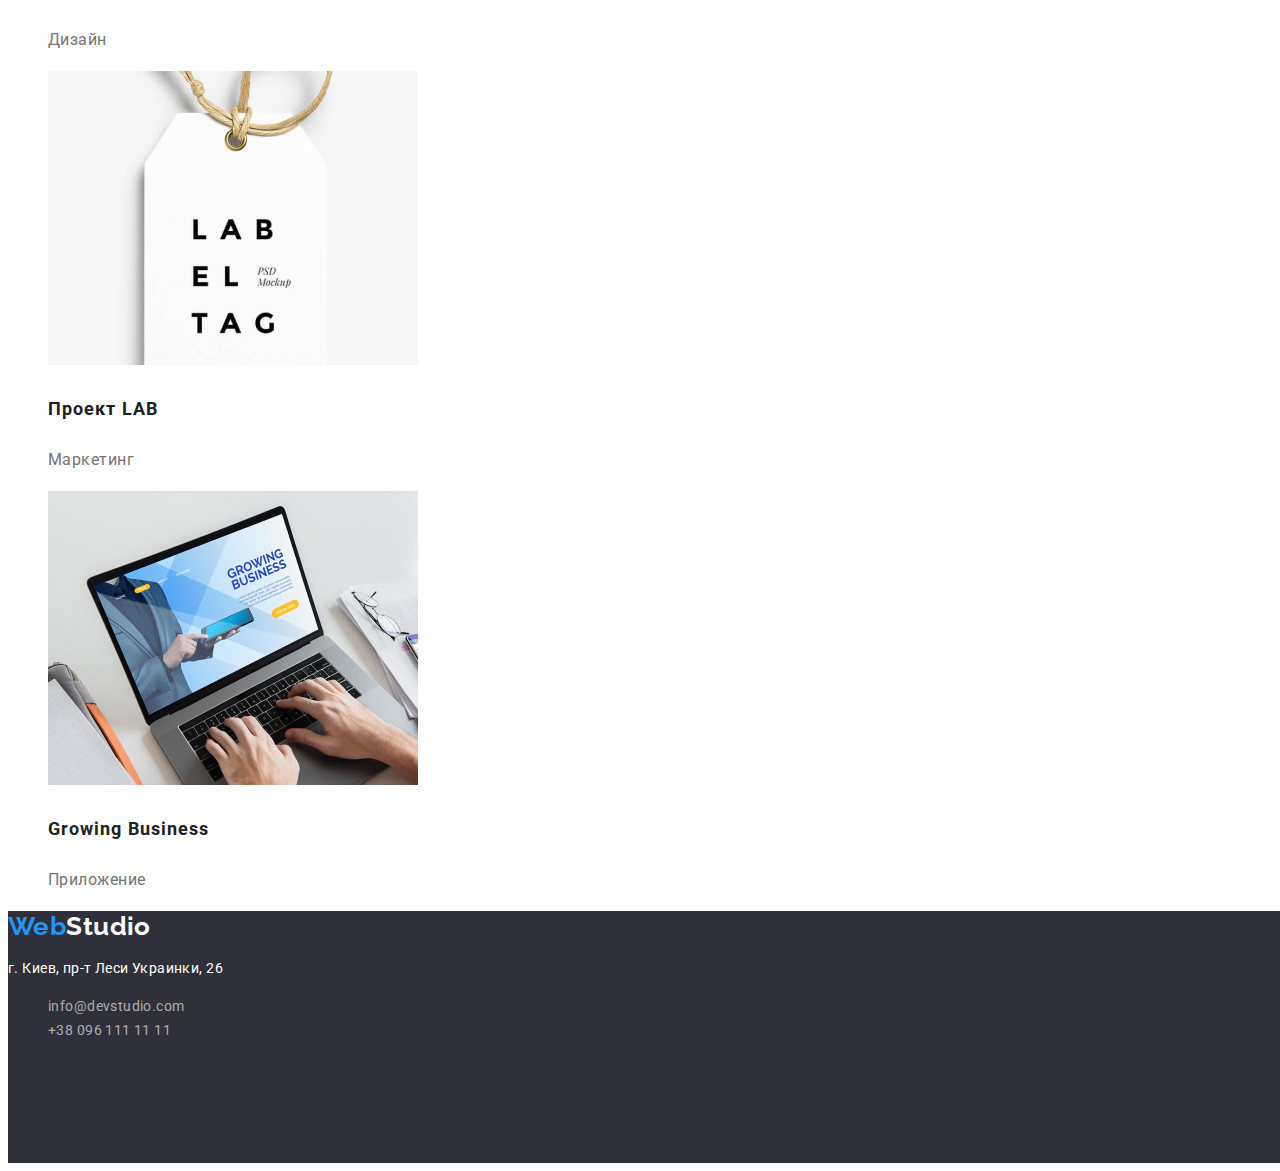
==== commit b5893e85: "css виправлення" ====
--- a/portfolio.html
+++ b/portfolio.html
@@ -23,7 +23,7 @@
             </a>
           </li>
           <li class="item">
-            <a href="./portfolio.html" class="studio">Портфолио</a>
+            <a href="./portfolio.html" class="current">Портфолио</a>
           </li>
           <li class="item">
             <a href="#address" class="nav-link">Контакты</a>
--- a/styles/styles.css
+++ b/styles/styles.css
@@ -1,4 +1,6 @@
 :root {
+  --main-font: "Roboto", sans-serif;
+  --secondary-font: "Raleway", sans-serif;
   --primary-text-color: #757575;
   --title-text-color: #212121;
   --accent-color: #2196f3;
@@ -9,18 +11,21 @@
 }
 
 body {
-  font-family: "Roboto", sans-serif;
-  font-style: normal;
-}
-
-/* Хедер */
+  font-family: var(--main-font);
+  font-size: 14px;
+  line-height: 1.71;
+  letter-spacing: 0.03em;
+  color: var(--primary-text-color);
+}
+
+/*======================= Хедер ============================*/
 
 .logo {
-  font-family: "Raleway";
+  font-family: var(--secondary-font);
   font-weight: 700;
   font-size: 26px;
   line-height: 1.19;
-  letter-spacing: 0.03em;
+
   color: var(--accent-color);
   text-decoration: none;
 }
@@ -30,7 +35,6 @@
 .nav-list,
 .nav-link {
   font-weight: 500;
-  font-size: 14px;
   line-height: 1.14;
   letter-spacing: 0.02em;
   color: var(--title-text-color);
@@ -42,18 +46,15 @@
   list-style: none;
 }
 
-.studio {
-  color: var(--accent-color);
-  text-decoration: none;
-}
-.studio:hover,
-.studio:focus {
+.current {
+  color: var(--accent-color);
+  text-decoration: none;
+}
+.current:hover,
+.current:focus {
   color: #188ce8;
 }
 
-.studio:active {
-  color: var(--logo-color);
-}
 .nav-link:hover,
 .nav-link:focus,
 .nav-link:active {
@@ -61,9 +62,9 @@
 }
 .mail {
   font-weight: 500;
-  font-size: 14px;
   line-height: 1.14;
   letter-spacing: 0.02em;
+  text-decoration: none;
   color: var(--title-text-color);
 }
 .mail:hover,
@@ -76,9 +77,9 @@
 .phone {
   font-style: normal;
   font-weight: 500;
-  font-size: 14px;
   line-height: 1.14;
   letter-spacing: 0.02em;
+  text-decoration: none;
   color: var(--primary-text-color);
 }
 .phone:hover,
@@ -89,7 +90,7 @@
   color: var(--logo-color);
 }
 
-/* Герой */
+/*========================== Герой ========================*/
 .hero {
   background-color: var(--secondary-background-color);
   width: 1600px;
@@ -103,6 +104,7 @@
   text-align: center;
   letter-spacing: 0.06em;
   text-transform: uppercase;
+
   color: var(--button-text-color);
 }
 .hero-button {
@@ -117,27 +119,20 @@
   background-color: var(--accent-color);
   border-radius: 4px;
 }
-.hero-button:hover {
+.hero-button:hover,
+.hero-button:focus {
   background-color: #188ce8;
 }
-.hero-button:focus {
-  background-color: var(--accent-color);
-}
-
-/* Основной контент */
+
+/*=============================== Основной контент ================================*/
 .title {
   font-weight: 700;
-  font-size: 14px;
-  line-height: 1.14;
-  letter-spacing: 0.03em;
+  line-height: 1.14;
   text-transform: uppercase;
+
   color: var(--title-text-color);
 }
 .text {
-  font-weight: 400;
-  font-size: 14px;
-  line-height: 1.71;
-  letter-spacing: 0.03em;
   color: var(--primary-text-color);
 }
 .heading {
@@ -145,73 +140,70 @@
   font-size: 36px;
   line-height: 1.17;
   text-align: center;
-  letter-spacing: 0.03em;
-  color: var(--title-text-color);
-}
-
-/* Наша команда */
+
+  color: var(--title-text-color);
+}
+
+/*================================= Наша команда ===============================*/
 .name {
   font-weight: 500;
   font-size: 16px;
   line-height: 1.19;
   text-align: center;
-  letter-spacing: 0.03em;
+
   color: var(--title-text-color);
 }
 .job {
-  font-weight: 400;
   font-size: 16px;
   line-height: 1.19;
   text-align: center;
-  letter-spacing: 0.03em;
-  color: var(--primary-text-color);
-}
-
-/* Футер */
+
+  color: var(--primary-text-color);
+}
+
+/*============================ Футер =========================*/
 .footer {
   background-color: var(--secondary-background-color);
   width: 1600px;
   height: 252px;
 }
 .logo-footer {
-  font-family: "Raleway";
+  font-family: var(--secondary-font);
   font-weight: 700;
   font-size: 26px;
   line-height: 31px;
-  letter-spacing: 0.03em;
+
   color: var(--button-text-color);
 }
 .address {
   font-style: normal;
-  font-weight: 400;
-  font-size: 14px;
-  line-height: 1.71;
-  letter-spacing: 0.03em;
   color: var(--button-text-color);
 }
 .footer-mail,
 .footer-phone {
   font-style: normal;
-  font-weight: 400;
-  font-size: 14px;
-  line-height: 1.71;
-  letter-spacing: 0.03em;
+
   color: rgba(255, 255, 255, 0.6);
   text-decoration: none;
 }
 
-/* Вторая страница. ПОРТФОЛИО */
-/* Кнопки портфолио */
+/* ================ Вторая страница. ПОРТФОЛИО =====================*/
+/*
+___________________________
+Кнопки портфолио 
+___________________________
+*/
 .btn-active {
   font-weight: 500;
   font-size: 16px;
   line-height: 1.62;
   text-align: center;
   letter-spacing: 0.03em;
-  color: var(--button-text-color);
-  background-color: var(--accent-color);
   border-radius: 4px;
   border: none;
+
+  color: var(--button-text-color);
+  background-color: var(--accent-color);
 }
 
 .button {
@@ -220,10 +212,11 @@
   line-height: 1.62;
   text-align: center;
   letter-spacing: 0.03em;
-  color: var(--title-text-color);
-  background-color: #f5f4fa;
   border-radius: 4px;
   border: none;
+
+  color: var(--title-text-color);
+  background-color: #f5f4fa;
 }
 
 .link {
@@ -234,13 +227,14 @@
   font-size: 18px;
   line-height: 2;
   letter-spacing: 0.06em;
+
   color: var(--title-text-color);
 }
 
 .description {
-  font-weight: 400;
   font-size: 16px;
   line-height: 1.88;
   letter-spacing: 0.03em;
-  color: var(--primary-text-color);
-}
+
+  color: var(--primary-text-color);
+}
